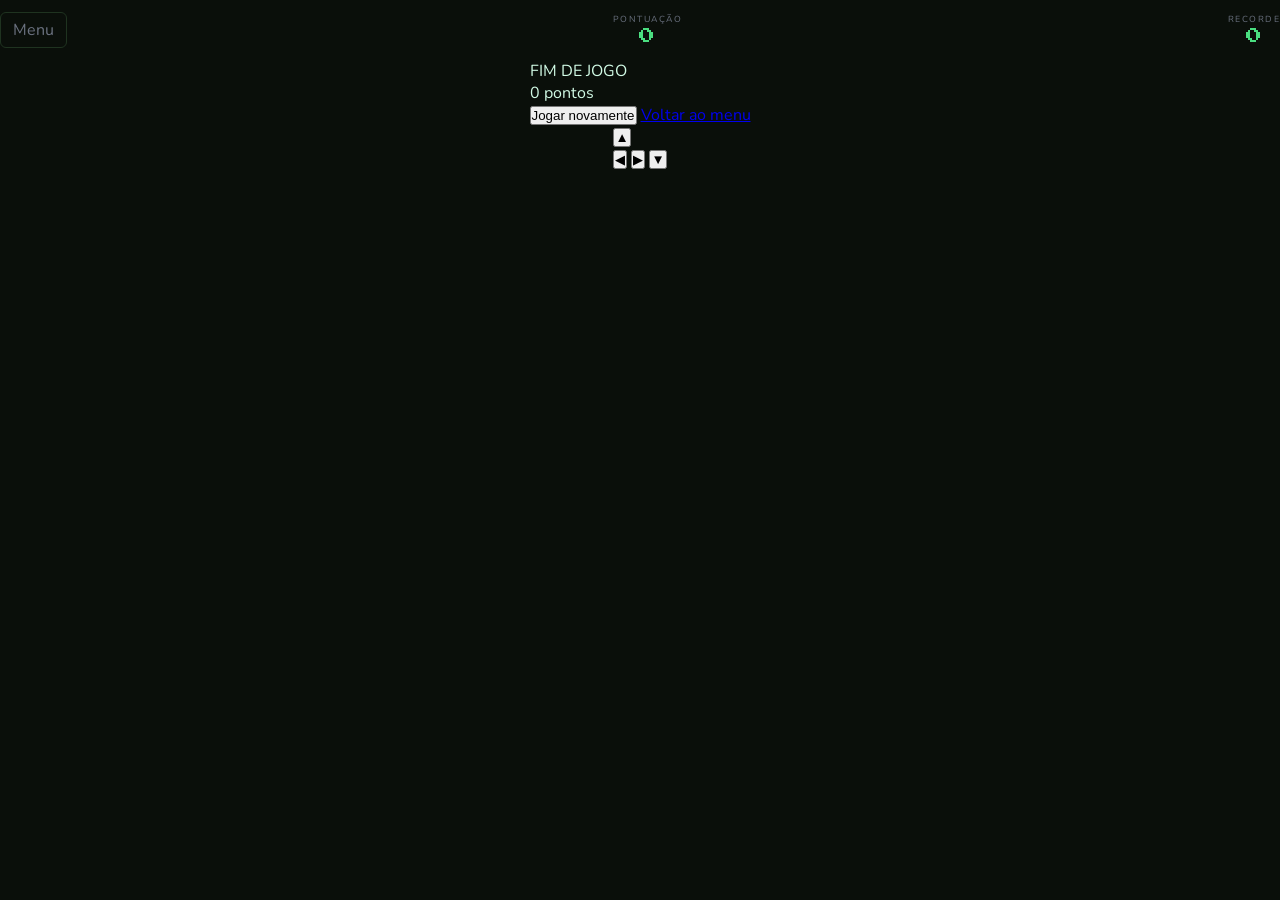
==== jogo.html @ 4dd68b12 "atualizacao jogo" ====
<!doctype html>
<html lang="pt-br">
  <head>
    <meta charset="UTF-8" />
    <meta name="viewport" content="width=device-width, initial-scale=1.0" />
    <title>Cobra</title>
    <link rel="stylesheet" href="jogo.css" />
  </head>
  <body>
    <!--HUD-->
    <div class="hud">
      <a href="index.html" class="btn-menu">Menu</a>
      <div class="hud-centro">
        <span class="label-hud">Pontuação</span>
        <span class="valor-hud" id="pontuacao">0</span>
      </div>

      <div class="hud-direita">
        <span class="label-hud">Recorde</span>
        <span class="valor-hud" id="recorde">0</span>
      </div>
    </div>
    <!--GRID DO JOGO-->
    <div class="arena">
      <div class="grade" id="grade"></div>

      <!--TELA DE FIM DE JOGO-->
      <div class="overlay" id="overlay">
        <div class="overlay-conteudo">
          <p class="overlay-titulo" id="overlay-titulo">FIM DE JOGO</p>
          <p class="overlay-pontos" id="overlay-pontos">0 pontos</p>
          <p class="overlay-recorde" id="overlay-recorde"></p>
          <button class="btn-reiniciar" onclick="reiniciar">
            Jogar novamente
          </button>
          <a href="index.html" class="btn-voltar">Voltar ao menu</a>
        </div>
      </div>
    </div>
    <!--CONTROLES PRA SMARTPHONE-->
    <div class="controles-smartphone">
      <button class="btn-direcao" onclick="mudarDirecao('ArrowUp')">▲</button>
      <div class="linha-controle">
        <button class="btn-direcao" onclick="mudarDirecao('ArrowLeft')">
          ◀
        </button>
        <button class="btn-direcao" onclick="mudarDirecao('ArrowRight')">
          ▶
        </button>
        <button class="btn-direcao" onclick="mudarDirecao('ArrowDown')">
          ▼
        </button>
      </div>
      <div class="linha-controle"></div>
    </div>
    <script src="jogo.js"></script>
  </body>
</html>
---- jogo.css ----
@import url('https://fonts.googleapis.com/css2?family=Nunito:ital,wght@0,200..1000;1,200..1000&family=Press+Start+2P&display=swap');

:root{
    --verde: #4ADE80;
    --verde-escuro: 16A34A;
    --verde-cabeca: #86EFAC;
    --comida: #F87171;
    --fundo: #0A0F0A;
    --fundo-grade: #0D140D;
    --borda: #1F3320;
    --texto: #D1FAE5;
    --esmaecido: #6B7280;
    --tamanho-celula: 28px;
    --colunas: 20;
}

* {
    box-sizing: border-box;
    margin: 0;
    padding: 0;
}

body {
    font-family: "Nunito", sans-serif;
    background: var(--fundo);
    color: var(--texto);
    min-height: 100vh;
    display: flex;
    flex-direction: column;
    align-items: center;
    overflow: hidden;
    user-select: none;
}

.hud {
    width: 100%;
    max-width: calc(var(--tamanho-celula) * var(--colunas) +4px);
    display: flex;
    align-items: center;
    justify-content: space-between;
    padding: 12px 0;
    gap: 8px;
}

.btn-menu {
    font-size: 0.75 rem;
    color: var(--esmaecido);
    text-decoration: none;
    padding: 6px 12px;
    border: 1px solid var(--borda);
    border-radius: 6px;
    transition: color 0.2s, border-color 0.2s;
    white-space: nowrap;
}

.btn-menu:hover {
    color: var(--verde);
    border-color: var(--verde);
}

.hud-centro,
.hud-direita {
    display: flex;
    flex-direction: column;
    align-items: center;
}

.label-hud {
    font-size: 0.55rem;
    text-transform: uppercase;
    letter-spacing: 1.5px;
    color: var(--esmaecido);
}

.valor-hud {
    font-family: "Press Start 2P", monospace;
    font-size: 1rem;
    color: var(--verde);
    line-height: 1.4;
}
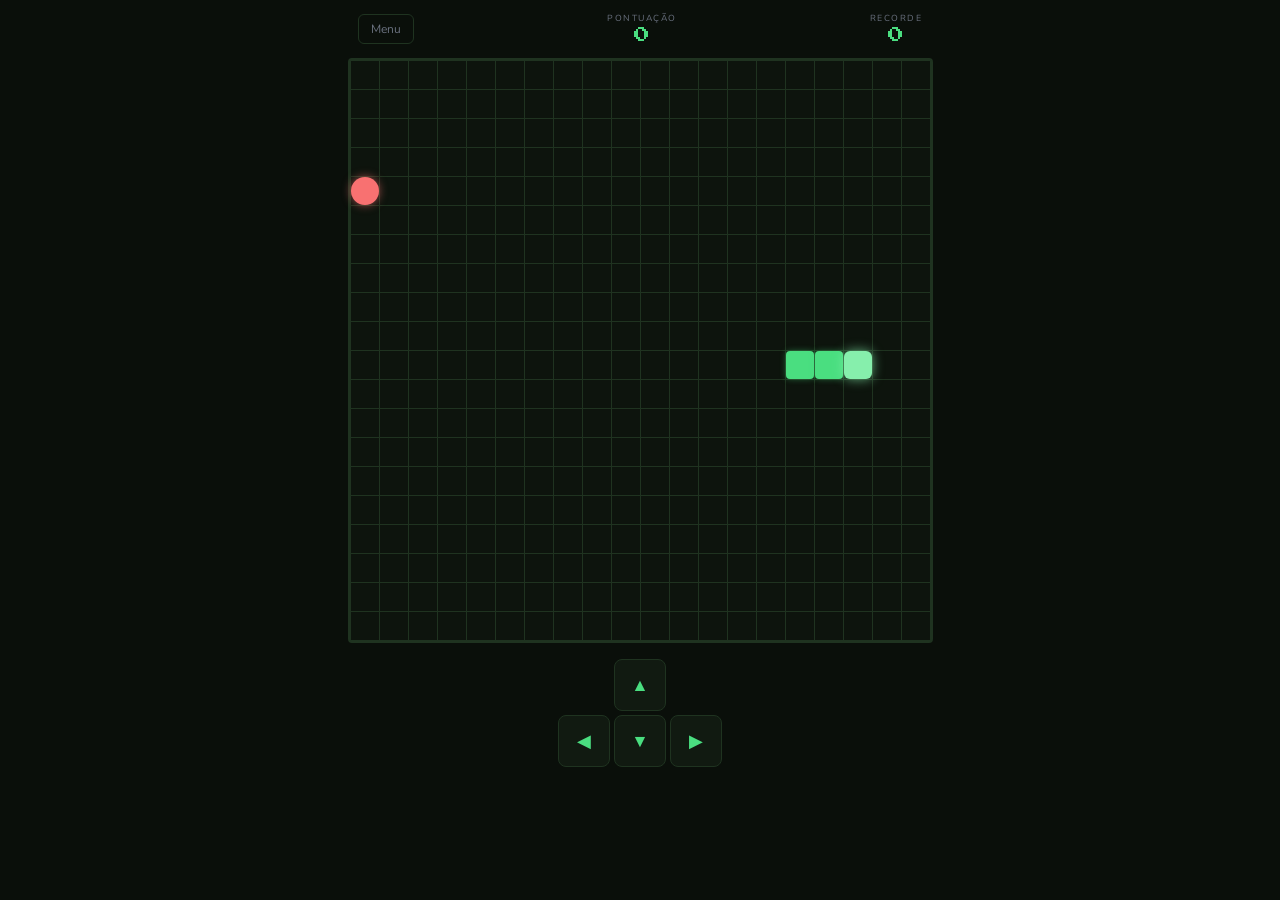
==== commit 434903b4: "finalização do jogo da cobra" ====
--- a/jogo.html
+++ b/jogo.html
@@ -45,10 +45,10 @@
           ◀
         </button>
         <button class="btn-direcao" onclick="mudarDirecao('ArrowRight')">
-          ▶
+          ▼
         </button>
         <button class="btn-direcao" onclick="mudarDirecao('ArrowDown')">
-          ▼
+          ▶
         </button>
       </div>
       <div class="linha-controle"></div>
--- a/jogo.css
+++ b/jogo.css
@@ -1,8 +1,8 @@
 @import url('https://fonts.googleapis.com/css2?family=Nunito:ital,wght@0,200..1000;1,200..1000&family=Press+Start+2P&display=swap');
 
-:root{
+:root {
     --verde: #4ADE80;
-    --verde-escuro: 16A34A;
+    --verde-escuro: #16A34A;
     --verde-cabeca: #86EFAC;
     --comida: #F87171;
     --fundo: #0A0F0A;
@@ -34,7 +34,7 @@
 
 .hud {
     width: 100%;
-    max-width: calc(var(--tamanho-celula) * var(--colunas) +4px);
+    max-width: calc(var(--tamanho-celula) * var(--colunas) + 4px);
     display: flex;
     align-items: center;
     justify-content: space-between;
@@ -43,7 +43,7 @@
 }
 
 .btn-menu {
-    font-size: 0.75 rem;
+    font-size: 0.75rem;
     color: var(--esmaecido);
     text-decoration: none;
     padding: 6px 12px;
@@ -77,4 +77,163 @@
     font-size: 1rem;
     color: var(--verde);
     line-height: 1.4;
+}
+
+.arena {
+    position: relative;
+}
+
+.grade {
+    display: grid;
+    grid-template-columns: repeat(var(--colunas), var(--tamanho-celula));
+    grid-template-rows: repeat(var(--colunas), var(--tamanho-celula));
+    background: var(--fundo-grade);
+    border: 2px solid var(--borda);
+    border-radius: 4px;
+    gap: 1px;
+    padding: 1px;
+    background-image:
+        linear-gradient(var(--borda) 1px, transparent 1px),
+        linear-gradient(90deg, var(--borda) 1px, transparent 1px);
+    background-size: calc(var(--tamanho-celula) + 1px) calc(var(--tamanho-celula) + 1px);
+}
+
+.celula {
+    width: var(--tamanho-celula);
+    height: var(--tamanho-celula);
+    border-radius: 2px;
+    transition: background-color 0.05s;
+}
+
+.celula.cobra {
+    background-color: var(--verde);
+    border-radius: 4px;
+    box-shadow: 0 0 6px rgba(74, 222, 128, 0.4);
+}
+
+.celula.cabeca {
+    background-color: var(--verde-cabeca);
+    border-radius: 6px;
+    box-shadow: 0 0 12px rgba(134, 239, 172, 0.7);
+}
+
+.celula.comida {
+    background-color: var(--comida);
+    border-radius: 50%;
+    box-shadow: 0 0 10px rgba(248, 113, 113, 0.6);
+    animation: pulsar 0.8s ease-in-out infinite alternate;
+}
+
+@keyframes pulsar {
+    from {
+        transform: scale(0.85);
+    }
+
+    to {
+        transform: scale(1.05);
+    }
+}
+
+/* OVERLAY GAME OVER */
+.overlay {
+    position: absolute;
+    inset: 0;
+    background: rgba(10, 15, 10, 0.92);
+    display: none;
+    align-items: center;
+    justify-content: center;
+    border-radius: 4px;
+    backdrop-filter: blur(4px);
+}
+
+.overlay.visivel {
+    display: flex;
+}
+
+.overlay-conteudo {
+    text-align: center;
+    display: flex;
+    flex-direction: column;
+    align-items: center;
+    gap: 12px;
+}
+
+.overlay-titulo {
+    font-family: "Press Start 2P", monospace;
+    font-size: 1.4rem;
+    color: var(--comida);
+    text-shadow: 0 0 20px rgba(248, 113, 113, 0.5);
+}
+
+.overlay-pontos {
+    font-family: "Press Start 2P", monospace;
+    font-size: 1rem;
+    color: var(--verde);
+}
+
+.overlay-recorde {
+    font-size: 0.82rem;
+    color: var(--esmaecido);
+    min-height: 20px;
+}
+
+.btn-reiniciar {
+    font-family: "Press Start 2P", monospace;
+    font-size: 0.7rem;
+    background: var(--verde);
+    color: #0a0f0a;
+    border: none;
+    border-radius: 8px;
+    padding: 14px 24px;
+    cursor: pointer;
+    letter-spacing: 1px;
+    margin-top: 4px;
+    transition: background 0.2s, transform 0.1s;
+}
+
+.btn-reiniciar:hover {
+    background: #86efac;
+    transform: translateY(-2px);
+}
+
+.btn-voltar {
+    font-size: 0.8rem;
+    color: var(--esmaecido);
+    text-decoration: none;
+    transition: color 0.2s;
+}
+
+.btn-voltar:hover {
+    color: var(--verde);
+}
+
+/* CONTROLES MOBILE */
+.controles-smartphone {
+    margin-top: 16px;
+    display: flex;
+    flex-direction: column;
+    align-items: center;
+    gap: 4px;
+}
+
+.linha-controle {
+    display: flex;
+    gap: 4px;
+}
+
+.btn-direcao {
+    width: 52px;
+    height: 52px;
+    background: #111a11;
+    border: 1px solid var(--borda);
+    border-radius: 8px;
+    color: var(--verde);
+    font-size: 1.1rem;
+    cursor: pointer;
+    transition: background 0.15s;
+}
+
+.btn-direcao:hover,
+.btn-direcao:active {
+    background: #1a2e1a;
 }
